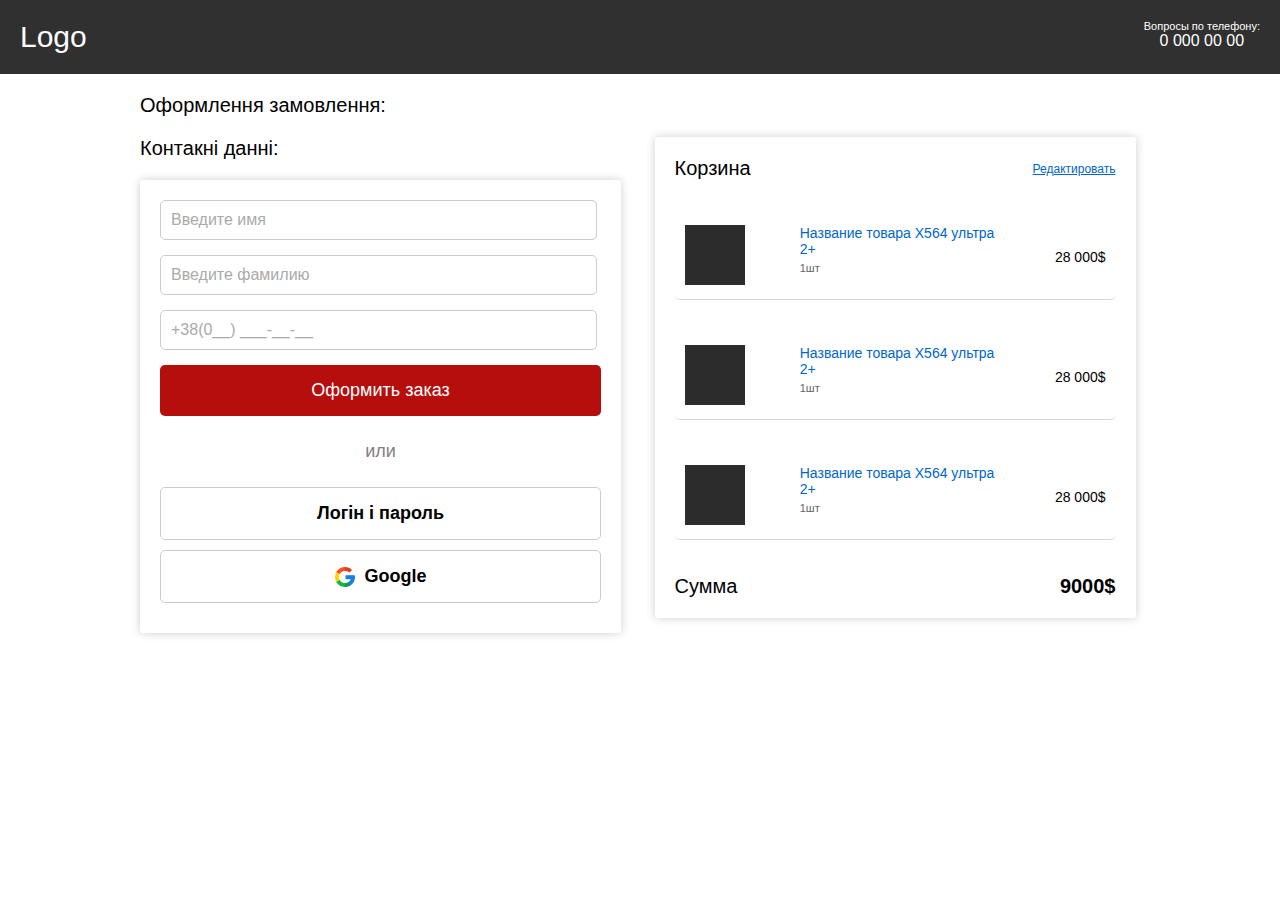
==== index2_form/index2.html @ 60667fad "form+top" ====
<!DOCTYPE html>
<html lang="ru">

<head>
    <meta charset="UTF-8">
    <meta name="viewport" content="width=device-width, initial-scale=1.0">
    <title>Пример страницы</title>
    <style>
        body {
            margin: 0;
            padding: 0;
            font-family: Arial, sans-serif;
        }

        .container {
            display: grid;
            grid-template-rows: auto auto;
            grid-template-columns: 1fr;
            grid-template-areas:
                "header"
                "content";
        }

        .header {
            display: flex;
            justify-content: space-between;
            grid-area: header;
            background-color: #303030;
            color: white;
            padding: 20px;
            text-align: center;
        }

        .content {
            grid-area: content;
            display: grid;
            grid-template-columns: 1fr 1fr;
            gap: 20px;
            padding: 20px;
        }

        .cart {
            box-shadow: 0px 0px 10px rgba(0, 0, 0, 0.2);
            border-radius: 3px;
            width: 90%;
            color: black;
            padding: 20px;
            height: auto;
            display: flex;
            flex-direction: column;
            gap: 15px;
        }

        .maxW {
            max-width: 1000px;
            margin: 0 auto;
        }

        .full-width {
            grid-column: span 2;
            font-size: 20px;
        }

        .form {
            box-shadow: 0px 0px 10px rgba(0, 0, 0, 0.2);
            background-color: #ffffff;
            width: 90%;
            padding: 20px;
            border-radius: 3px;
            display: flex;
            flex-direction: column;
            gap: 15px;
        }

        .form input {
            width: 94%;
            padding: 10px;
            font-size: 16px;
            border: 1px solid #ccc;
            border-radius: 5px;
        }

        .form input::placeholder {
            color: #aaa;
        }

        .form button {
            background-color: #b60d0d;
            color: white;
            padding: 15px;
            font-size: 18px;
            border: none;
            border-radius: 5px;
            cursor: pointer;
        }

        .form .divider {
            text-align: center;
            font-size: 18px;
            margin: 10px 0;
            color: #818181;
        }

        .form .secondary-buttons button {
            display: flex;
            align-items: center;
            justify-content: center;
            width: 100%;
            margin-bottom: 10px;
            padding: 15px;
            font-size: 18px;
            border: 1px solid #ccc;
            border-radius: 5px;
            cursor: pointer;
            background-color: #fff;
            color: #000000;
            font-weight: 600;
        }

        .form .secondary-buttons button img {
            width: 20px;
            height: auto;
            margin-right: 10px;
        }

        .cart-header {
            display: flex;
            justify-content: space-between;
            align-items: center;
            font-size: 20px;
            margin-bottom: 20px;
        }

        .cart-header a {
            color: #0066cc;
            font-size: 12px;
        }

        .tovar {
            display: grid;
            grid-template-columns: 1fr 2fr 1fr;
            border-bottom: 1px solid rgb(216, 215, 215);
            color: white;
            padding: 10px;
            border-radius: 5px;
            margin-bottom: 20px;
            font-size: 18px;
        }

        .cart-footer {
            display: flex;
            justify-content: space-between;
            font-size: 20px;

        }

        .cart-footer .price {
            color: #000000;
            font-weight: bold;
        }

        @media (max-width: 900px) {
            .content {
                grid-template-columns: 1fr ;
            }

            .block-form,
            .cart {
                grid-column: span 2;
            }
        }

        .logo {
            font-size: 30px;
        }

        .quetions {
            font-size: 11px;
        }

        .num {
            color: #646464;
            margin-top: 5px;
            font-size: 11px;
        }

        .Tblock {
            display: inline-block;
            height: 60px;
            width: 60px;
            background-color: #2c2c2c;
        }

        .opisanie {
            margin-left: 10px;
            display: grid;
            grid-template-rows: 1fr 1fr;
            color: #0066cc;
            font-size: 14px;
        }

        .priceT {
            display: flex;
            font-size: 14px;
            align-items: center;
            justify-content: flex-end;
            color: #000000;
        }

        .contacts-info{
            font-size: 20px;
            margin-bottom: 20px;
        }

        .opisanie a{
            color: #0066cc;
            text-decoration: none;
        }
    </style>
</head>

<body>
    <div class="container">
        <div class="header">
            <div class="logo">Logo</div>
            <div>
                <div class="quetions">Вопросы по телефону: </div>
                <div>0 000 00 00</div>
            </div>
        </div>

        <div class="content maxW">
            <div class="full-width">Оформлення замовлення:</div>
            <div class="block-form">
                <div class="contacts-info">Контакні данні:</div>
                <form class="form">
                    <input type="text" placeholder="Введите имя" required>
                    <input type="text" placeholder="Введите фамилию" required>
                    <input type="tel" placeholder="+38(0__) ___-__-__" pattern="\+38\(0\d{2}\) \d{3}-\d{2}-\d{2}"
                        required>
                    <button type="submit">Оформить заказ</button>

                    <div class="divider">или</div>

                    <div class="secondary-buttons">
                        <button>Логін і пароль</button>
                        <button><img src="google.png" alt="icon_img">Google</button>
                    </div>
                </form>
            </div>

            <div>
                <div class="cart maxW">
                    <div class="cart-header">
                        <span>Корзина</span>
                        <a href="#">Редактировать</a>
                    </div>
                    <div class="tovar">
                        <div class="Tblock"></div>
                        <div class="opisanie">
                            <a href="#">Название товара Х564 ультра 2+</a>
                            <div class="num">1шт</div>
                        </div>
                        <div class="priceT">28 000$</div>
                    </div>
                    <div class="tovar">
                        <div class="Tblock"></div>
                        <div class="opisanie">
                            <a href="#">Название товара Х564 ультра 2+</a>
                            <div class="num">1шт</div>
                        </div>
                        <div class="priceT">28 000$</div>
                    </div>
                    <div class="tovar">
                        <div class="Tblock"></div>
                        <div class="opisanie">
                            <a href="#">Название товара Х564 ультра 2+</a>
                            <div class="num">1шт</div>
                        </div>
                        <div class="priceT">28 000$</div>
                    </div>

                    <div class="cart-footer">
                        <span>Сумма</span>
                        <span class="price">9000$</span>
                    </div>
                </div>
            </div>
        </div>
    </div>

</body>

</html>
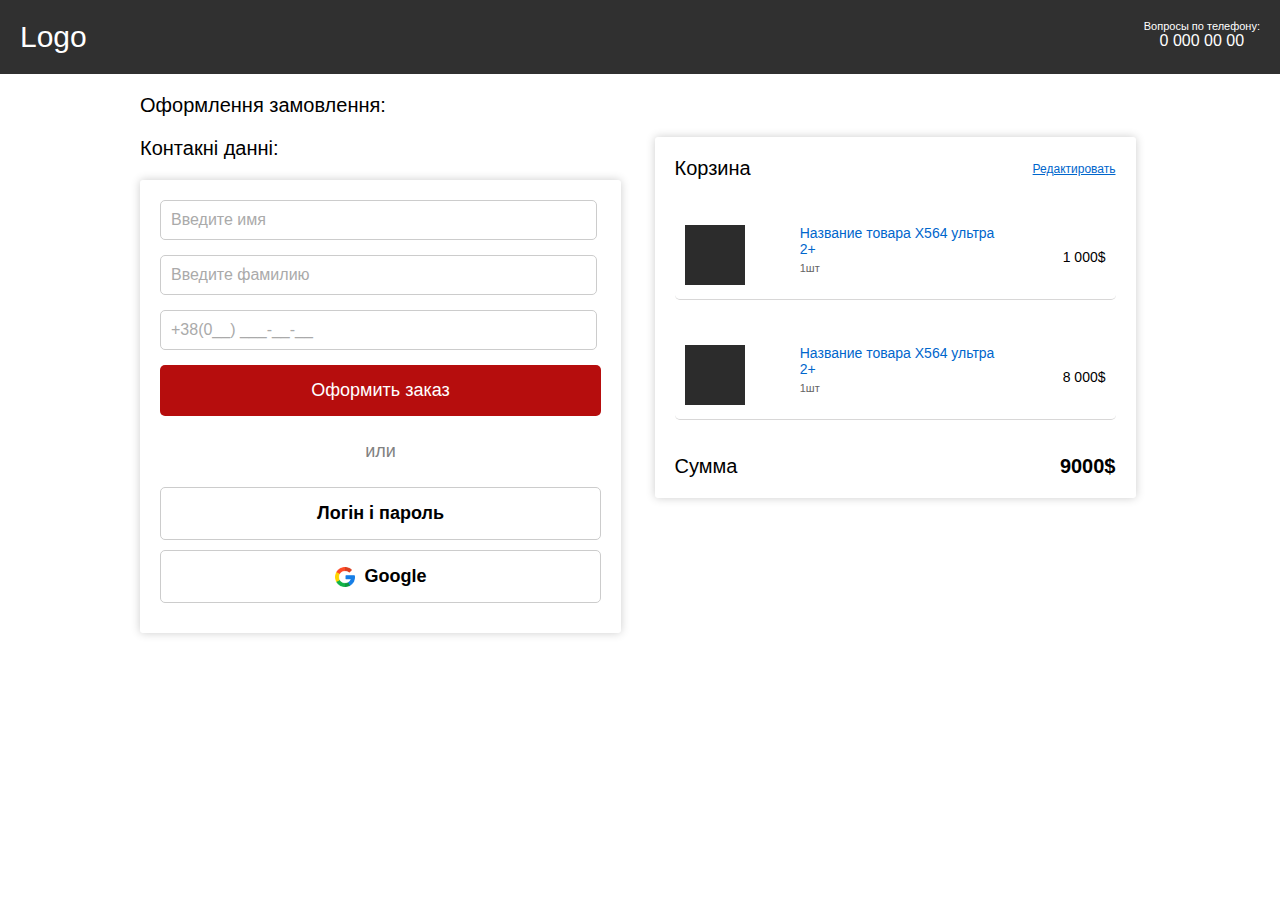
==== commit 781618ca: "1" ====
--- a/index2_form/index2.html
+++ b/index2_form/index2.html
@@ -261,7 +261,7 @@
                             <a href="#">Название товара Х564 ультра 2+</a>
                             <div class="num">1шт</div>
                         </div>
-                        <div class="priceT">28 000$</div>
+                        <div class="priceT">1 000$</div>
                     </div>
                     <div class="tovar">
                         <div class="Tblock"></div>
@@ -269,16 +269,9 @@
                             <a href="#">Название товара Х564 ультра 2+</a>
                             <div class="num">1шт</div>
                         </div>
-                        <div class="priceT">28 000$</div>
-                    </div>
-                    <div class="tovar">
-                        <div class="Tblock"></div>
-                        <div class="opisanie">
-                            <a href="#">Название товара Х564 ультра 2+</a>
-                            <div class="num">1шт</div>
-                        </div>
-                        <div class="priceT">28 000$</div>
-                    </div>
+                        <div class="priceT">8 000$</div>
+                    </div>
+                    
 
                     <div class="cart-footer">
                         <span>Сумма</span>
